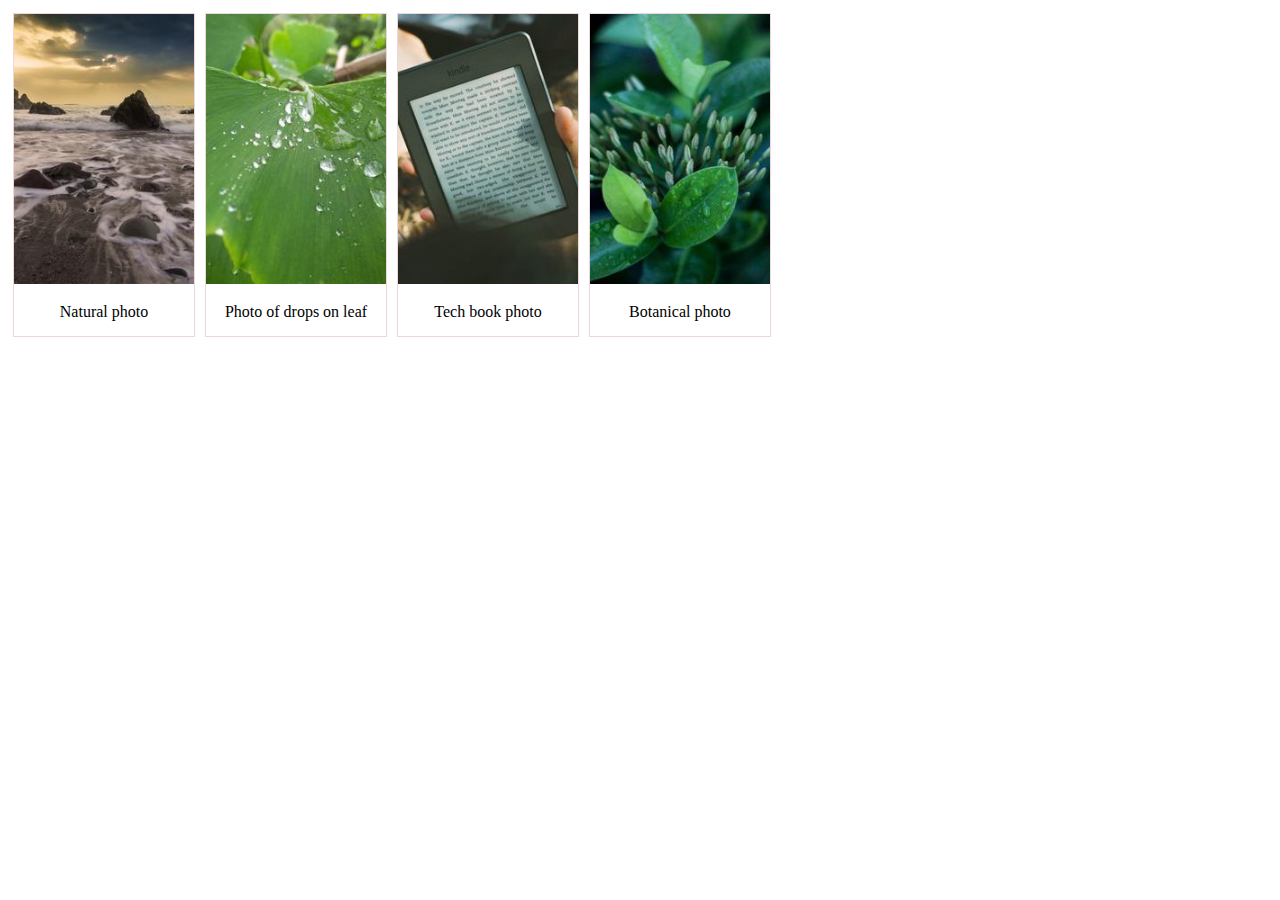
==== Deneme 3/index.html @ 06308abd "Add files via upload" ====
<!DOCTYPE html>
<html>
<head>
	<meta charset="utf-8">
	<meta name="viewport" content="width=device-width, initial-scale=1">
	<title>Document</title>

<style>
	
	div.gallery{

		float: left;
		width: 180px;
		margin: 5px;
		border: 1px solid rgb(236, 216, 216);
      
	}

    div.gallery img {
    	width: 100%;
    	height: auto;

    }

    div.desc{


    	padding: 15px;
    	text-align: center;

    }


div.gallery:hover{

	border:1px solid black;

}


</style>




</head>

<body>

<div class="gallery">
<a target="_blank" href="1.jpg">
<img src="1.jpg" alt="Yeni 1 " width="200" height="300">
</a>

<div class="desc">
 
Natural photo
</div>

 </div>

<div class="gallery">
<a target="_blank" href="2.jpg">
<img src="2.jpg" alt="Yeni 2 " width="200" height="300">
</a>

<div class="desc">
Photo of drops on leaf

</div>

 </div>

 <div class="gallery">
<a target="_blank" href="3.jpg">
<img src="3.jpg" alt="Yeni 3 " width="200" height="300">
</a>

<div class="desc">
	Tech book photo

</div>

 </div>

 <div class="gallery">
<a target="_blank" href="4.jpg">
<img src="4.jpg" alt="Yeni 4 " width="200" height="300">
</a>

<div class="desc">
	Botanical photo

</div>

 </div>



</body>
</html>
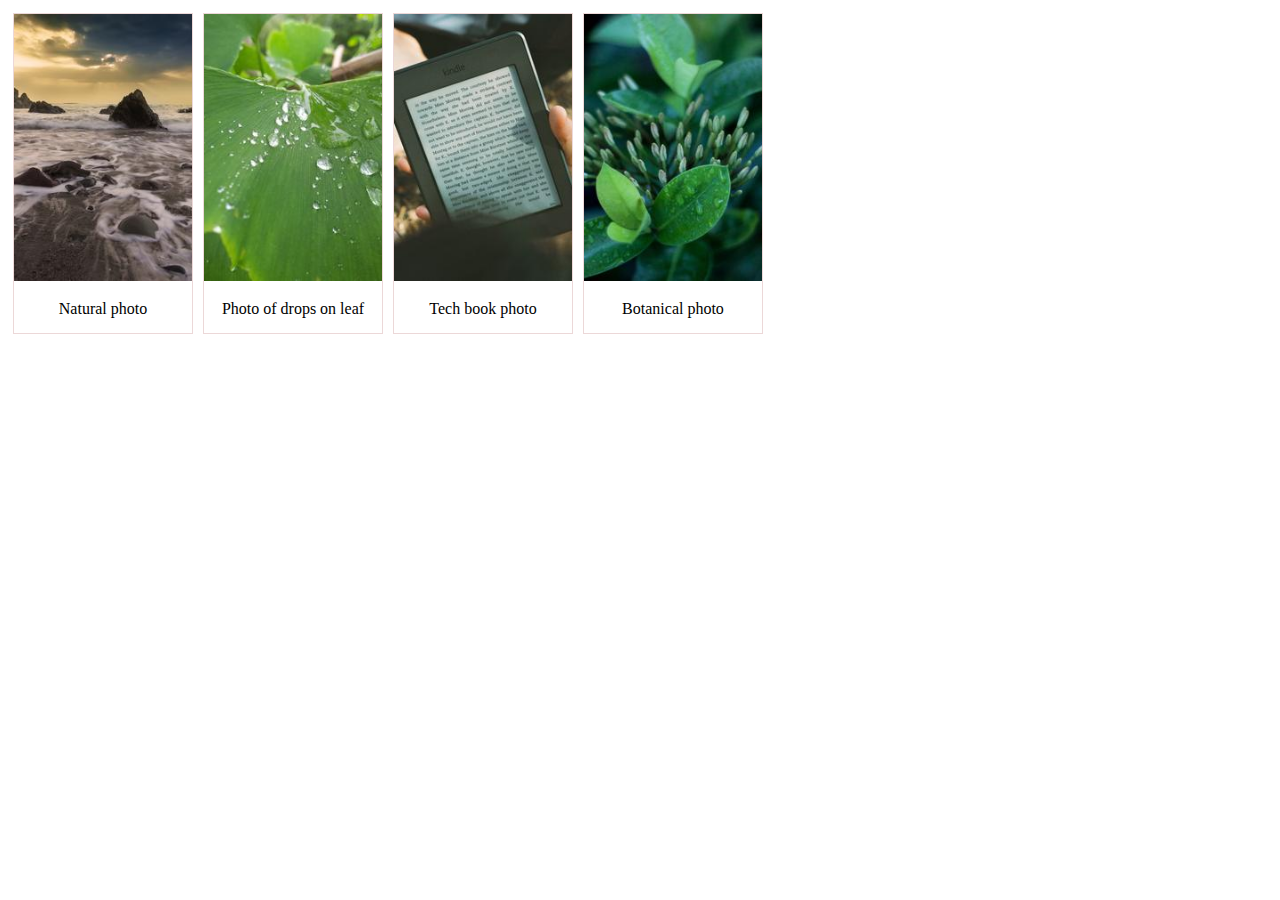
==== commit 6700e08b: "Update index.html" ====
--- a/Deneme 3/index.html
+++ b/Deneme 3/index.html
@@ -37,7 +37,27 @@
 
 }
 
-
+*{
+	box-sizing: border-box;
+	}
+	
+	.responsive{
+		padding: 06px;
+		width: 25%;
+		float: left;
+	}
+        .clearfix:: after {
+		content: " " ;
+		display: table;
+		clear: both;
+	}
+	
+	@media only screen and (max-width:700px) {
+	}
+	
+	@medai only screen and (max-width:500px) {
+	}
+	
 </style>
 
 
@@ -98,4 +118,4 @@
 
 
 </body>
-</html>+</html>
